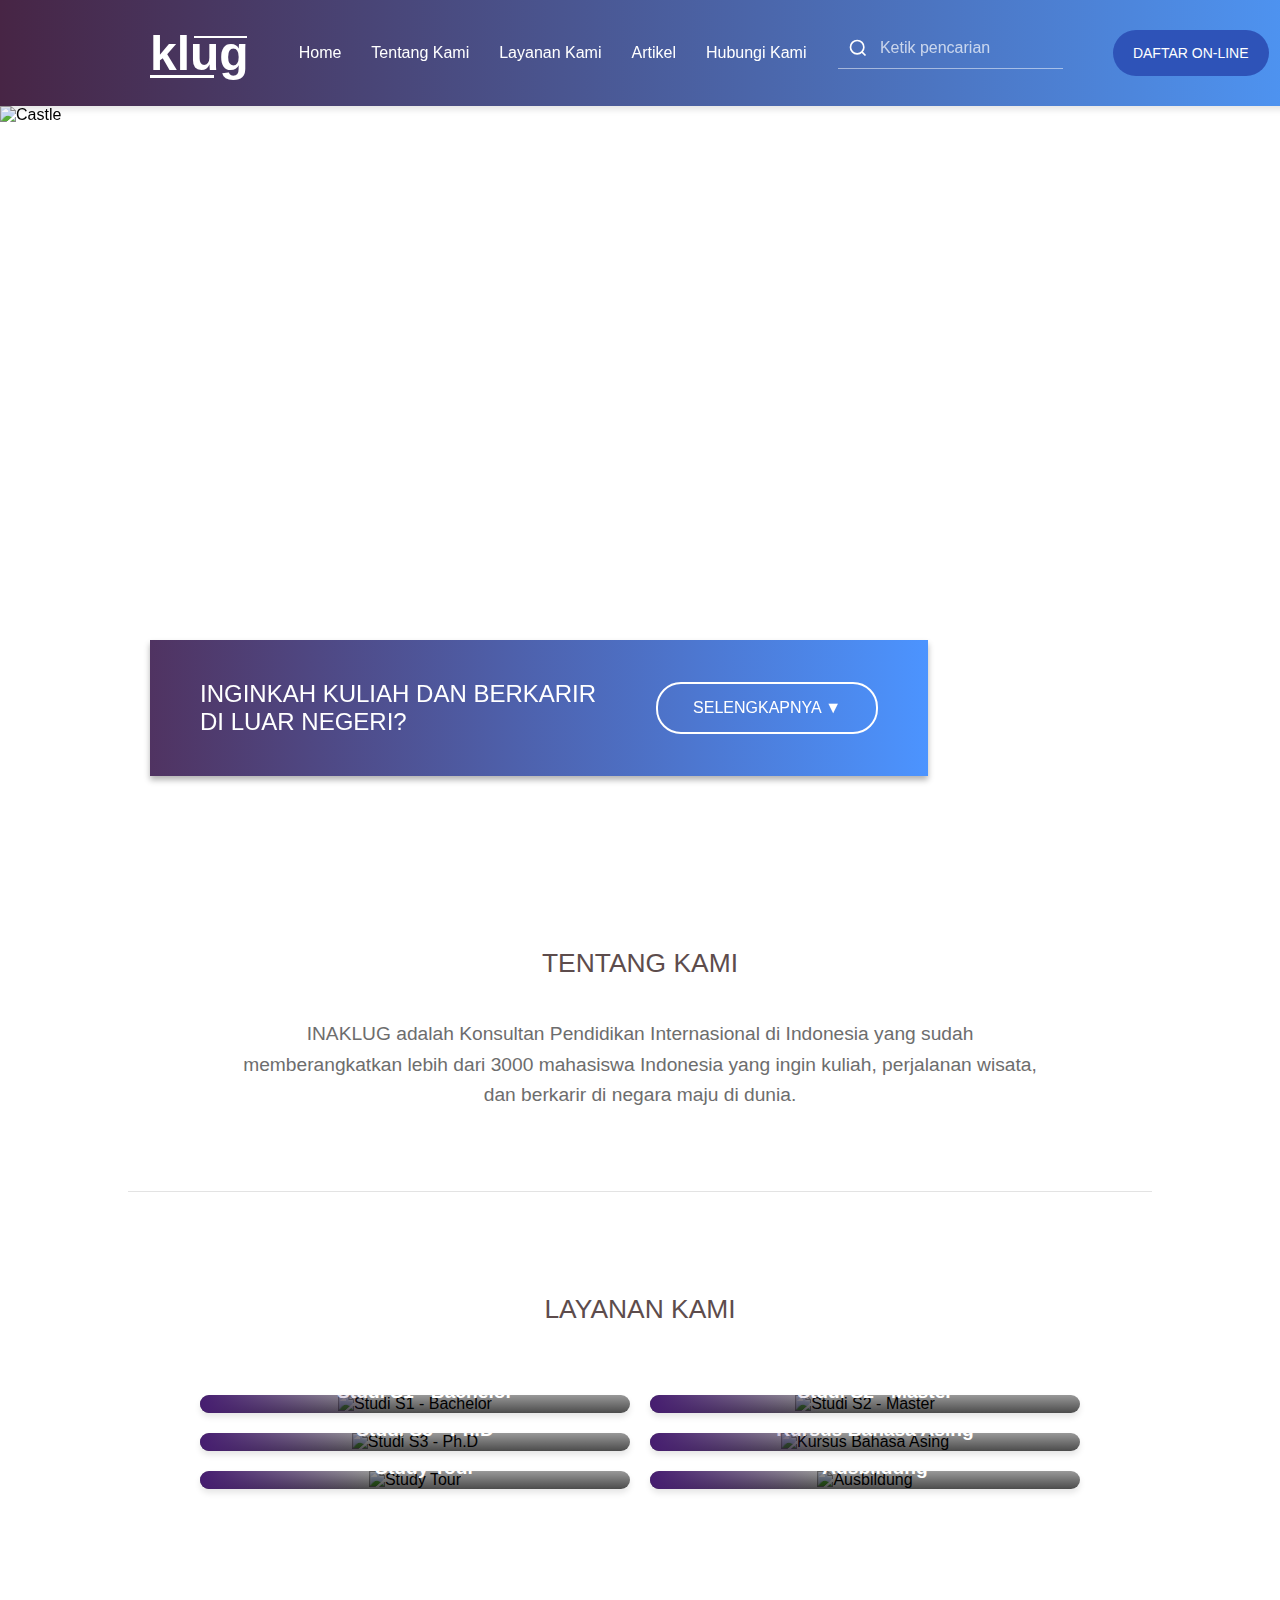
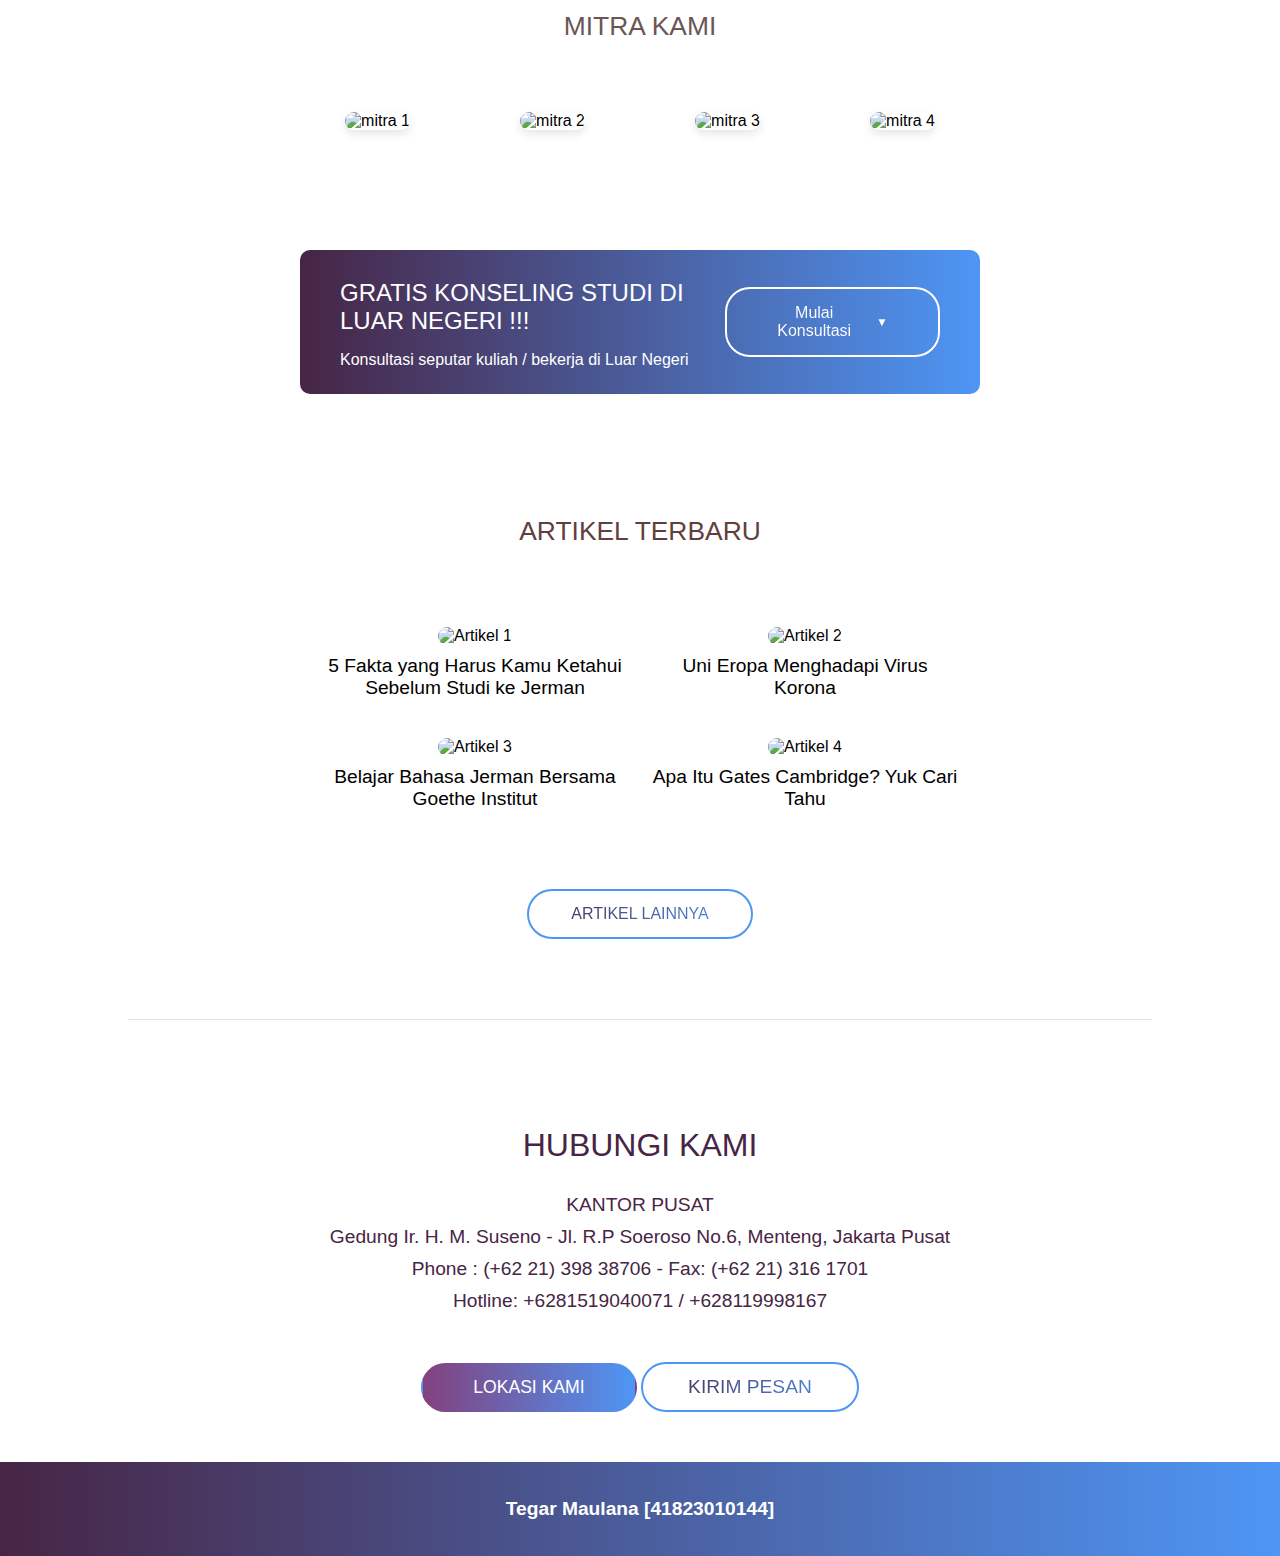
==== index.html @ 0ce497f2 "Add files via upload" ====
<!DOCTYPE html>
<html lang="id">
<head>
    <meta charset="UTF-8">
    <title>Klug</title>
    <link rel="stylesheet" href="styles.css">
</head>
<body>
    <header class="header">
        <div class="logo">Klug</div>
        <nav>
            <ul>
                <li><a href="index.html">Home</a></li>
                <li><a href="tentang.html">Tentang Kami</a></li>    
                <li><a href="layanan.html">Layanan Kami</a></li>
                <li><a href="artikel.html">Artikel</a></li>
                <li><a href="hubungi.html">Hubungi Kami</a></li>
            </ul>
        </nav>
        <div class="daftar">
            <div class="search-container">
                <svg xmlns="http://www.w3.org/2000/svg" class="search-icon" fill="none" viewBox="0 0 24 24" stroke="currentColor" stroke-width="2">
                    <circle cx="11" cy="11" r="8" />
                    <line x1="21" y1="21" x2="16.65" y2="16.65" />
                </svg>
                <input type="text" placeholder="Ketik pencarian">
            </div>
            <button>DAFTAR ON-LINE</button>
        </div>
            
    </header>
    
    <main>
        <section class="banner">
            <img src="picgedung/picgedung.png" alt="Castle">
            <div class="banner-text">
                <h1>
                    INGINKAH KULIAH DAN BERKARIR<br>
                    DI LUAR NEGERI?
                </h1>
                <button>SELENGKAPNYA <span>&#x25BC;</span></button>
            </div>              
        
        <!-- Additional sections for Tentang Kami and Hubungi Kami can go here -->
    </main>

<section class="about">
    <h2>TENTANG KAMI</h2>
    <p>INAKLUG adalah Konsultan Pendidikan Internasional di Indonesia yang sudah memberangkatkan lebih dari 3000 mahasiswa Indonesia yang ingin kuliah, perjalanan wisata, dan berkarir di negara maju di dunia.</p>
</section>
</main>

<!-- Garis Pemisah -->
<hr class="divider">

<!-- gambar tentang kami di halaman home-->
<section class="services">
    <h2>LAYANAN KAMI</h2>
    <div class="service-container">
        <div class="service-item">
            <img src="piclayanankami/bachelor.png" alt="Studi S1 - Bachelor">
            <p>Studi S1 - Bachelor</p>
        </div>
        <div class="service-item">
            <img src="piclayanankami/master.png" alt="Studi S2 - Master">
            <p>Studi S2 - Master</p>
        </div>
        <div class="service-item">
            <img src="piclayanankami/phd.png" alt="Studi S3 - Ph.D">
            <p>Studi S3 - Ph.D</p>
        </div>
        <div class="service-item">
            <img src="piclayanankami/kursus.png" alt="Kursus Bahasa Asing">
            <p>Kursus Bahasa Asing</p>
        </div>
        <div class="service-item">
            <img src="piclayanankami/studytour.png" alt="Study Tour">
            <p>Study Tour</p>
        </div>
        <div class="service-item">
            <img src="piclayanankami/ausbildung.png" alt="Ausbildung">
            <p>Ausbildung</p>
        </div>
    </div>
</section>

<!-- Mitra Kami -->
<section class="partners">
    <h2>MITRA KAMI</h2>
    <div class="partners-container">
        <div class="partner-item">
            <img src="mitra/mitra1.png" alt="mitra 1">
        </div>
        <div class="partner-item">
            <img src="mitra/mitra2.png" alt="mitra 2">
        </div>
        <div class="partner-item">
            <img src="mitra/mitra3.png" alt="mitra 3">
        </div>
        <div class="partner-item">
            <img src="mitra/mitra4.png" alt="mitra 4">
        </div>
    </div>

<!-- CTA - Mulai Konsultasi -->
<section class="cta">
    <div>
        <p>GRATIS KONSELING STUDI DI LUAR NEGERI !!!</p>
        <p>Konsultasi seputar kuliah / bekerja di Luar Negeri</p>
    </div>
    <button>Mulai Konsultasi</button>
</section>

<!-- Artikel Terbaru -->
<section class="articles">
    <h2>ARTIKEL TERBARU</h2>
    <div class="articles-container">
        <div class="article-item">
            <img src="foto_artikel/artikel1.jpg" alt="Artikel 1">
            <p>5 Fakta yang Harus Kamu Ketahui Sebelum Studi ke Jerman</p>
        </div>
        <div class="article-item">
            <img src="foto_artikel/artikel2.jpg" alt="Artikel 2">
            <p>Uni Eropa Menghadapi Virus Korona</p>
        </div>
        <div class="article-item">
            <img src="foto_artikel/artikel3.jpg" alt="Artikel 3">
            <p>Belajar Bahasa Jerman Bersama Goethe Institut</p>
        </div>
        <div class="article-item">
            <img src="foto_artikel/artikel4.jpg" alt="Artikel 4">
            <p>Apa Itu Gates Cambridge? Yuk Cari Tahu</p>
        </div>
    </div>
</section>

  <!-- Tombol Artikel Lainnya -->
  <div class="view-more-container">
    <button class="view-more-btn">ARTIKEL LAINNYA</button>
</div>
</section>

<!-- Garis Pemisah -->
<hr class="divider">

<!-- Hubungi Kami -->
<section class="contact">
    <h2>HUBUNGI KAMI</h2>
    <p>KANTOR PUSAT</p>
    <p>Gedung Ir. H. M. Suseno - Jl. R.P Soeroso No.6, Menteng, Jakarta Pusat</p>
    <p>Phone : (+62 21) 398 38706 - Fax: (+62 21) 316 1701</p>
    <p>Hotline: +6281519040071 / +628119998167</p>

    <!-- Tombol Lokasi Kami dan Kirim Pesan -->
    <div class="contact-buttons">
        <button class="contact-btn" id="lokasi-kami">LOKASI KAMI</button>
        <button class="contact-btn" id="kirim-pesan">KIRIM PESAN</button>
    </div>
</section>

<!-- Banner Paling Bawah -->
<section class="footer-banner">
    <div class="footer-banner-content">
        <h2>Tegar Maulana [41823010144]</h2>
    </div>
</section>
---- styles.css ----
/* Reset dasar untuk body dan html */
body, html {
    margin: 0;
    padding: 0;
    font-family: Arial, sans-serif;
}

/* Header dengan gradasi */
header {
    position: sticky;  /* Membuat header tetap mengikuti saat di-scroll */
    top: 0; /* Menempel di bagian atas */
    width: 100%; /* Memastikan lebar header mencakup seluruh layar */
    z-index: 1000; /* Menjaga header tetap di atas konten lain */
    background-color: #fff; /* Pastikan ada warna latar belakang untuk menghindari elemen transparan */
    box-shadow: 0 4px 6px rgba(0, 0, 0, 0.1); /* Menambahkan bayangan pada header untuk efek depth */
    background: linear-gradient(to right, #472545, #4e96f5); /* Gradasi dari ungu ke biru tua */
    color: white;
    display: flex;
    justify-content: space-between;
    align-items: center;
    padding: 20px 20px;
}

/* Memperbesar tulisan "Klug" */
.header .logo {
    font-size: 3em;  /* Ukuran font yang lebih besar */
    font-weight: bold;  /* Menebalkan teks */
    color: #ffffff; /* Warna teks */
    margin-left: 130px; /* Menggeser teks 20px ke kanan */
}
/* Logo dengan efek garis */
.logo {
    position: relative; /* Dibutuhkan untuk posisi elemen pseudo */
    font-size: 3em; /* Ukuran font besar */
    font-weight: bold; /* Teks tebal */
    color: white; /* Warna teks */
    text-transform: lowercase; /* Huruf kecil */
    text-align: center; /* Rata tengah */
}

/* Garis di atas dan bawah huruf menggunakan pseudo-elemen */
.logo::before{
    content: ""; /* Membuat elemen kosong untuk garis */
    position: absolute;
    width: 53%; /* Panjang garis sama dengan teks */
    height: 2.3px; /* Ketebalan garis */
    background-color: white; /* Warna garis */
    left: 45%;
}
.logo::after {
    content: ""; /* Membuat elemen kosong untuk garis */
    position: absolute;
    width: 65%; /* Panjang garis sama dengan teks */
    height: 2.3px; /* Ketebalan garis */
    background-color: white; /* Warna garis */
    left: 0;
}

.logo::before {
    top: 10px; /* Jarak garis atas dari teks */
}

.logo::after {
    bottom: 3px; /* Jarak garis bawah dari teks */
}

/* Memberikan jarak antara logo dan menu navigasi */
nav {
    margin-left: 50px; /* Tambahkan jarak antara "Klug" dan menu */
}

/* Menata daftar menu */
nav ul {
    list-style: none; /* Menghilangkan bullet points */
    padding: 0;
    display: flex; /* Mengatur elemen menu dalam satu baris */
    gap: 30px; /* Memberikan jarak antar menu */
}

/* Menata setiap item menu */
nav ul li a {
    color: white; /* Warna teks */
    text-decoration: none; /* Hilangkan garis bawah */
    font-size: 16px; /* Ukuran font menu */
}


/* Kontainer utama untuk input dan tombol */
.daftar {
    display: flex; /* Atur elemen secara horizontal */
    align-items: center; /* Meratakan elemen secara vertikal */
    gap: 50px; /* Jarak antara pencarian dan tombol */
    margin: 10px auto; /* Posisi tengah horizontal */
    max-width: 600px; /* Lebar maksimum kontainer */
}

/* Kontainer utama untuk search bar */
.search-bar {
    display: flex;
    justify-content: center; /* Untuk memposisikan elemen di tengah */
    align-items: center; /* Meratakan secara vertikal */
    background: linear-gradient(90deg, rgba(0, 150, 255, 0.8), rgba(0, 80, 255, 0.6)); /* Gradasi biru */
    padding: 15px; /* Jarak luar untuk kontainer */
    border-radius: 25px; /* Membuat sudut oval */
    width: 350px; /* Lebar kotak pencarian */
    margin: auto; /* Memposisikan elemen di tengah halaman */
    box-shadow: 0 4px 6px rgba(0, 0, 0, 0.2); /* Bayangan untuk efek 3D */
}

/* Kontainer input dan ikon */
.search-container {
    display: flex;
    align-items: center; /* Meratakan ikon dan input secara vertikal */
    border-bottom: 1px solid rgba(255, 255, 255, 0.5); /* Garis bawah */
    padding-bottom: 10px; /* Jarak dari teks ke garis bawah */
    width: 100%; /* Memastikan mengambil seluruh lebar */
}

/* Ikon pencarian */
.search-icon {
    width: 20px; /* Ukuran ikon */
    height: 20px; /* Ukuran ikon */
    color: rgba(255, 255, 255, 0.8); /* Warna ikon putih transparan */
    margin-right: 10px; /* Jarak antara ikon dan input */
    flex-shrink: 0; /* Pastikan ikon tidak mengecil */
}

/* Input pencarian */
.search-container input {
    border: none; /* Hilangkan border default */
    background: transparent; /* Latar belakang transparan */
    outline: none; /* Hilangkan outline saat fokus */
    font-size: 14px; /* Ukuran teks */
    color: white; /* Warna teks */
    flex: 1; /* Input mengambil ruang yang tersedia */
}

/* Placeholder untuk input */
.search-container input::placeholder {
    color: rgba(255, 255, 255, 0.7); /* Warna placeholder putih dengan transparansi */
    font-size: 16px; /* Ukuran placeholder sama seperti teks */
}


/* Ikon pencarian */
.search-container .search-icon {
    font-size: 18px; /* Ukuran ikon */
    color: white; /* Warna ikon */
    margin-left: 10px; /* Jarak antara ikon dan input */
}

/* Tombol Daftar Online */
.daftar button {
    padding: 15px 20px; /* Jarak dalam tombol */
    background-color: #2e53b8; /* Warna latar belakang tombol */
    border: none; /* Hilangkan border */
    color: white; /* Warna teks */
    cursor: pointer;
    border-radius: 25px; /* Membuat tombol berbentuk oval */
    font-size: 14px; /* Ukuran teks */
    font-weight: normal; /* Teks tebal */
    white-space: nowrap; /* Pastikan teks dalam tombol tidak terpotong */
    flex-shrink: 0; /* Mencegah tombol mengecil jika ruang terbatas */
    transition: background-color 0.3s ease;
}

/* Efek hover untuk tombol */
.daftar button:hover {
    background-color: #17277e; /* Warna tombol saat hover */
}


/* Banner */
.banner {
    position: sticky;
    top: 0;
    width: 100%;
    height: 770px; /* Membuat banner lebih tinggi */
    overflow: hidden;
    z-index: 100; /* Memastikan banner tetap di atas konten lain */
}

/* Menjaga gambar agar memenuhi area */
.banner img {
    width: 100%;
    height: 100%;
    object-fit: cover; /* Menjamin gambar memenuhi area tanpa distorsi */
}

.banner-text {
    display: flex; /* Atur sebagai flexbox */
    justify-content: space-between; /* Memisahkan elemen ke kiri dan kanan */
    align-items: center; /* Rata tengah secara vertikal */
    position: absolute;
    bottom: 100px; /* Jarak dari bawah */
    left: 150px; /* Jarak dari kiri */
    color: white;
    background: linear-gradient(90deg, rgba(36, 0, 58, 0.8), rgba(31, 121, 255, 0.8));
    padding: 40px 50px;
    border-radius: 0px;
    box-shadow: 0 4px 6px rgba(0, 0, 0, 0.3);
    max-width: 800px; /* Sesuaikan lebar */
}

.banner-text h1 {
    font-size: 1.5em;
    font-weight: normal;
    margin: 0;
    flex: 1; /* Biarkan teks mengambil lebih banyak ruang */
}

.banner-text button {
    padding: 15px 35px;
    background: transparent;
    border: 2px solid white;
    color: white;
    cursor: pointer;
    border-radius: 25px;
    font-size: 16px;
    font-weight: normal;
    transition: background-color 0.3s ease, color 0.3s ease, border-color 0.3s ease;
    flex: 0 0 auto; /* Pastikan tombol tidak melar */
    margin-left: 60px; /* Tambahkan margin kiri untuk menggeser tombol ke kanan */
}

.banner-text button:hover {
    background: linear-gradient(90deg, rgba(255, 255, 255, 0.8), rgba(255, 255, 255, 0.5));
    color: #ffffff;
    border-color: rgba(255, 255, 255, 0.8);
}

/* Footer dengan gradasi */
footer {
    background: linear-gradient(to right, #472545, #4e96f5); /* Gradasi dari ungu ke biru tua */
    color: white;
    text-align: center;
    padding: 10px 0;
}

/* Section Tentang Kami */
.about {
    padding: 50px 20px; /* Jarak di dalam section */
    text-align: center; /* Rata tengah */
    background-color: #ffffff; /* Warna latar belakang terang */
    color: #333; /* Warna teks */
}

.about h2 {
    font-size: 1.65em; /* Ukuran judul lebih besar */
    margin-bottom: 40px; /* Jarak bawah judul */
    font-weight: normal; /* Menebalkan judul */
    color: #5d4c4c; /* Warna ungu gelap */
}

.about p {
    font-size: 1.2em; /* Ukuran teks paragraf */
    line-height: 1.6; /* Spasi antar baris */
    max-width: 800px; /* Batas lebar paragraf */
    margin: 0 auto; /* Pusatkan paragraf */
    color: #6d6d6d; /* Warna teks abu-abu gelap */
}

/* Garis Pemisah */
.divider {
    border: 0; /* Menghapus border default */
    border-top: 1px solid #e3e3e3; /* Menambahkan garis tipis berwarna ungu gelap */
    margin: 30px auto; /* Memberikan jarak atas dan bawah */
    width: 80%; /* Mengatur lebar garis agar tidak terlalu lebar */
}

/* Section Layanan Kami */
.services {
    padding: 50px 200px;
    background-color: #ffffff; /* Warna latar belakang putih */
    text-align: center;
}

.services h2 {
    font-size: 1.65em; /* Ukuran judul lebih besar */
    margin-bottom: 70px; /* Jarak bawah judul */
    font-weight: normal; /* Menghilangkan efek bold */
    color: #5d4c4c; /* Warna ungu gelap */
}

.service-container {
    display: grid;
    grid-template-columns: repeat(auto-fit, minmax(300px, 1fr)); /* Layout grid responsif */
    gap: 20px; /* Jarak antar item */
}

.service-item {
    position: relative;
    overflow: hidden;
    border-radius: 10px;
    box-shadow: 0 4px 6px rgba(0, 0, 0, 0.1); /* Bayangan lembut */
    transition: transform 0.3s ease;
}

.service-item:hover {
    transform: scale(1.05); /* Efek zoom pada gambar saat hover */
}

.service-item img {
    width: 100%;
    height: 100%;
    object-fit: cover; /* Agar gambar memenuhi area tanpa distorsi */
    transition: transform 0.3s ease; /* Animasi saat hover */
}

.service-item::before {
    content: ''; /* Menambahkan overlay */
    position: absolute;
    top: 0;
    left: 0;
    bottom: 0;
    width: 40%; /* Lebar bayangan ungu di sisi kiri */
    background: linear-gradient(to right, rgb(70, 29, 112), transparent); /* Bayangan ungu */
    z-index: 1;
}

.service-item p {
    position: absolute;
    bottom: 0;
    width: 100%;
    background: linear-gradient(to top, rgba(0, 0, 0, 0.7), rgba(0, 0, 0, 0));
    color: white;
    padding: 10px;
    margin: 0;
    text-align: center;
    font-size: 1.2em;
    font-weight: bold;
}

/* Section Mitra Kami */
.partners {
    padding: 50px 100px; /* Jarak di dalam section */
    background-color: #ffffff; /* Latar belakang abu-abu terang */
    text-align: center;
    margin: 0 200px; /* Menambahkan margin di kiri dan kanan untuk memberi ruang */
}

.partners h2 {
    font-size: 1.65em;
    font-weight: normal;
    margin-bottom: 70px;
    color: #6a5656; /* Warna hitam */
}

.partners-container {
    display: grid;
    grid-template-columns: repeat(4, 1fr); /* Empat kolom */
    gap: 20px; /* Jarak antar gambar */
    justify-items: center; /* Agar gambar terpusat */
}

.partner-item img {
    max-width: 100%;
    height: auto;
    border-radius: 10px;
    box-shadow: 0 4px 10px rgba(0, 0, 0, 0.1); /* Bayangan lembut */
    transition: transform 0.3s ease;
}

.partner-item img:hover {
    transform: scale(1.05); /* Efek zoom pada gambar mitra saat hover */
}


/* Call to Action */
.cta {
    background: linear-gradient(to right, #472545, #4e96f5); /* Gradasi dari ungu ke biru */
    padding: 5px 40px;
    color: white;
    margin-top: 120px;
    margin-bottom: 50px; /* Memberikan jarak antara CTA dan footer */
    border-radius: 10px;
    display: flex; /* Menggunakan flexbox untuk mengatur posisi elemen */
    align-items: center; /* Menyelaraskan elemen secara vertikal */
    justify-content: space-between; /* Menyebarkan elemen dengan tombol di kanan */
    text-align: left; /* Menyelaraskan teks ke kiri */
}

.cta p {
    font-size: 1.5em; /* Ukuran font untuk judul */
    margin-bottom: 10px; /* Memberikan jarak antar teks */
    font-weight: normal;
}

.cta p:nth-of-type(2) {
    font-size: 1em; /* Ukuran font yang lebih kecil untuk teks kedua */
    margin-bottom: 20px; /* Memberikan jarak di bawah teks */
}

/* Menata tombol */
.cta button {
    padding: 15px 50px;
    background-color: transparent; /* Latar belakang transparan */
    color: transparent; /* Membuat teks transparan agar gradasi terlihat */
    font-size: 1em;
    font-weight: normal;
    border: 2px solid transparent; /* Membuat border transparan untuk tombol */
    cursor: pointer;
    border-radius: 25px; /* Membuat tombol berbentuk oval */
    background-image: linear-gradient(to right, #ffffff, #ffffff); /* Gradasi dari ungu ke biru pada teks */
    background-clip: text; /* Menerapkan gradasi ke teks */
    cursor: pointer;
    border: 2px solid #ffffff; /* Menambahkan border dengan warna putih */
    display: inline-flex;
    align-items: center;
    justify-content: center;
}

.cta button:hover {
    background-color: #ffffff;
    color: rgb(204, 204, 204);
}

.cta button::after {
    content: ' ▼';
    font-size: 12px;
    margin-left: 25px;
}

/* Section Artikel Terbaru */
.articles {
    padding: 50px 20px; /* Jarak di dalam section */
    background-color: #ffffff; /* Latar belakang putih */
    text-align: center;
}

.articles h2 {
    font-size: 1.65em; /* Ukuran judul lebih besar */
    margin-bottom: 80px; /* Jarak bawah judul */
    font-weight: normal;
    color: #633e3e; /* Warna ungu gelap */
}

.articles-container {
    display: grid;
    grid-template-columns: repeat(2, 1fr); /* Dua kolom */
    gap: 20px; /* Jarak antar gambar */
    justify-items: center; /* Agar gambar terpusat */
}

.article-item {
    position: relative;
    text-align: center;
}

.article-item img {
    width: 100%;
    height: 300px; /* Tetapkan tinggi gambar tetap */
    object-fit: cover; /* Agar gambar memenuhi area tanpa distorsi */
    border-radius: 10px; /* Sudut melengkung pada gambar */
    transition: transform 0.3s ease;
}

.article-item:hover img {
    transform: scale(1.05); /* Efek zoom pada gambar saat hover */
}

.article-item p {
    margin-top: 10px; /* Memberikan jarak antara gambar dan teks */
    font-size: 1.2em;
    color: #000000; /* Warna teks ungu gelap */
    font-weight: normal;
    text-align: center;
}

/* Tombol Artikel Lainnya */
.view-more-container {
    margin-top: 10px; /* Memberikan jarak antara artikel dan tombol */
    text-align: center; /* Menyelaraskan tombol di tengah */
}

.view-more-btn {
    padding: 14px 42px;
    background-color: transparent; /* Latar belakang transparan */
    color: transparent; /* Membuat teks transparan agar gradasi terlihat */
    font-size: 1em;
    font-weight: normal;
    border: 2px solid transparent; /* Membuat border transparan untuk tombol */
    border-radius: 25px; /* Membuat tombol berbentuk oval */
    background-image: linear-gradient(to right, #472545, #4e96f5); /* Gradasi dari ungu ke biru pada teks */
    background-clip: text; /* Menerapkan gradasi ke teks */
    cursor: pointer;
    border: 2px solid #4e96f5; /* Menambahkan border dengan warna biru */
}

/* Garis Pemisah */
.divider {
    border: 0; /* Menghapus border default */
    border-top: 1px solid #e3e3e3; /* Menambahkan garis tipis berwarna ungu gelap */
    margin: 30px auto; /* Memberikan jarak atas dan bawah */
    width: 80%; /* Mengatur lebar garis agar tidak terlalu lebar */
}

/* Section Hubungi Kami */
.contact {
    padding: 50px 20px; /* Jarak di dalam section */
    background-color: #ffffff; /* Latar belakang putih */
    text-align: center;
}

.contact h2 {
    font-size: 2em;
    margin-bottom: 30px;
    font-weight: normal;
    color: #472545; /* Warna ungu gelap */
}

.contact p {
    font-size: 1.2em;
    color: #472545;
    margin: 10px 0;
}

.contact-buttons {
    margin-top: 50px;
}

/* Tombol Kirim Pesan */
.contact-btn {
    padding: 12px 45px;
    background-color: transparent; /* Latar belakang transparan */
    color: transparent; /* Membuat teks transparan agar gradasi terlihat */
    font-size: 1.2em;
    font-weight: normal;
    border: 2px solid transparent; /* Membuat border transparan untuk tombol */
    border-radius: 25px; /* Membuat tombol berbentuk oval */
    background-image: linear-gradient(to right, #472545, #4e96f5); /* Gradasi dari ungu ke biru pada teks */
    background-clip: text; /* Menerapkan gradasi ke teks */
    cursor: pointer;
    border: 2px solid #4e96f5; /* Menambahkan border dengan warna biru */
}

/* Tombol Lokasi Kami */
#lokasi-kami {
    padding: 12px 50px;
    background: linear-gradient(to right, #83417e, #4e96f5); /* Gradasi dari ungu ke biru */
    color: white; /* Warna teks putih */
    font-size: 1.1em;
    font-weight: normal;
    border: 2px solid transparent; /* Border transparan untuk tombol */
    border-radius: 25px; /* Membuat tombol berbentuk oval */
    cursor: pointer;
}

/* Banner Paling Bawah */
.footer-banner {
    background: linear-gradient(to right, #472545, #4e96f5); /* Gradasi dari ungu ke biru */
    padding: 20px 0; /* Jarak atas dan bawah pada banner */
    text-align: center;
}

.footer-banner h2 {
    font-size: 1.2em;
    color: white; /* Warna teks putih */
    font-weight: bold;
}

/* Scrollbar Transparan */
body::-webkit-scrollbar {
    width: 8px; /* Lebar scrollbar vertikal */
    height: 8px; /* Tinggi scrollbar horizontal */
}

body::-webkit-scrollbar-thumb {
    background-color: rgba(142, 122, 122, 0.4); /* Warna transparan untuk thumb (bagian yang digerakkan) */
    border-radius: 10px; /* Membuat sudut membulat */
}

body::-webkit-scrollbar-thumb:hover {
    background-color: rgba(22, 22, 22, 0.7); /* Warna lebih terang saat hover */
}

body::-webkit-scrollbar-track {
    background-color: transparent; /* Latar belakang scrollbar */
}
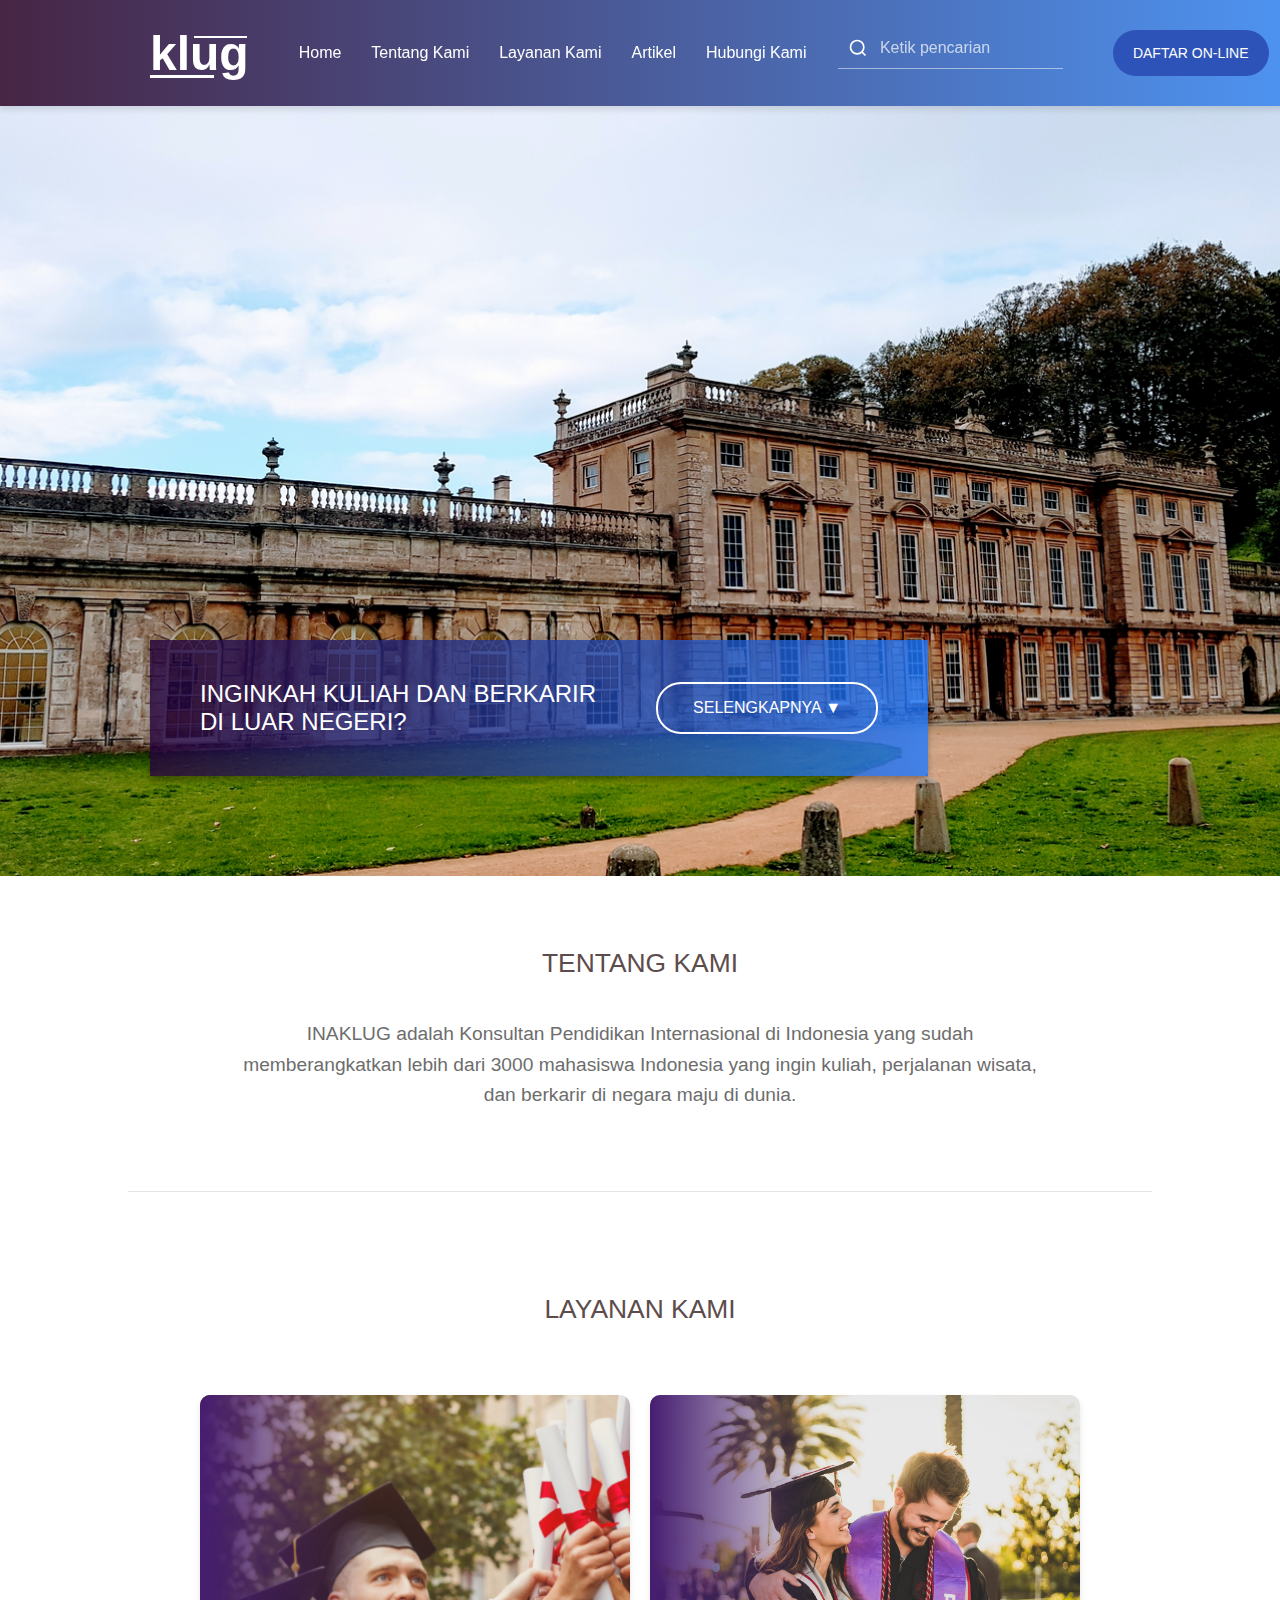
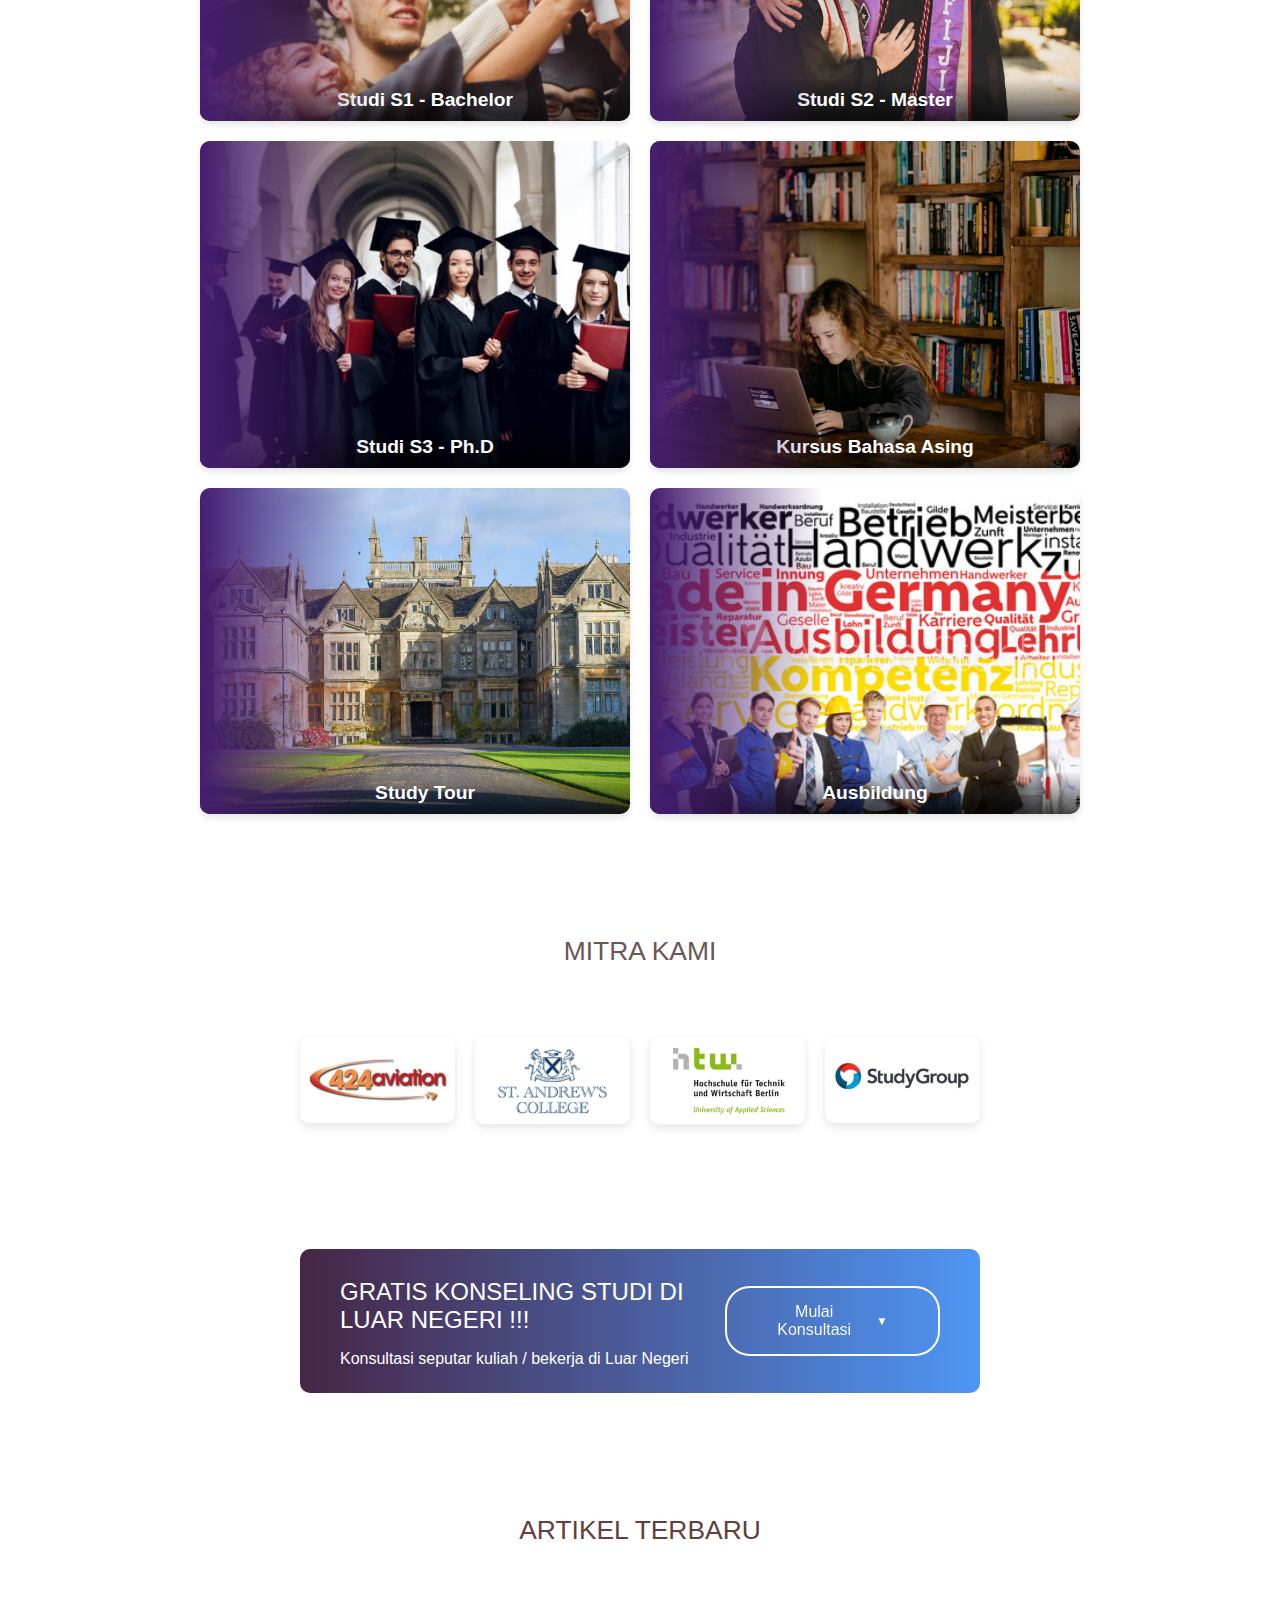
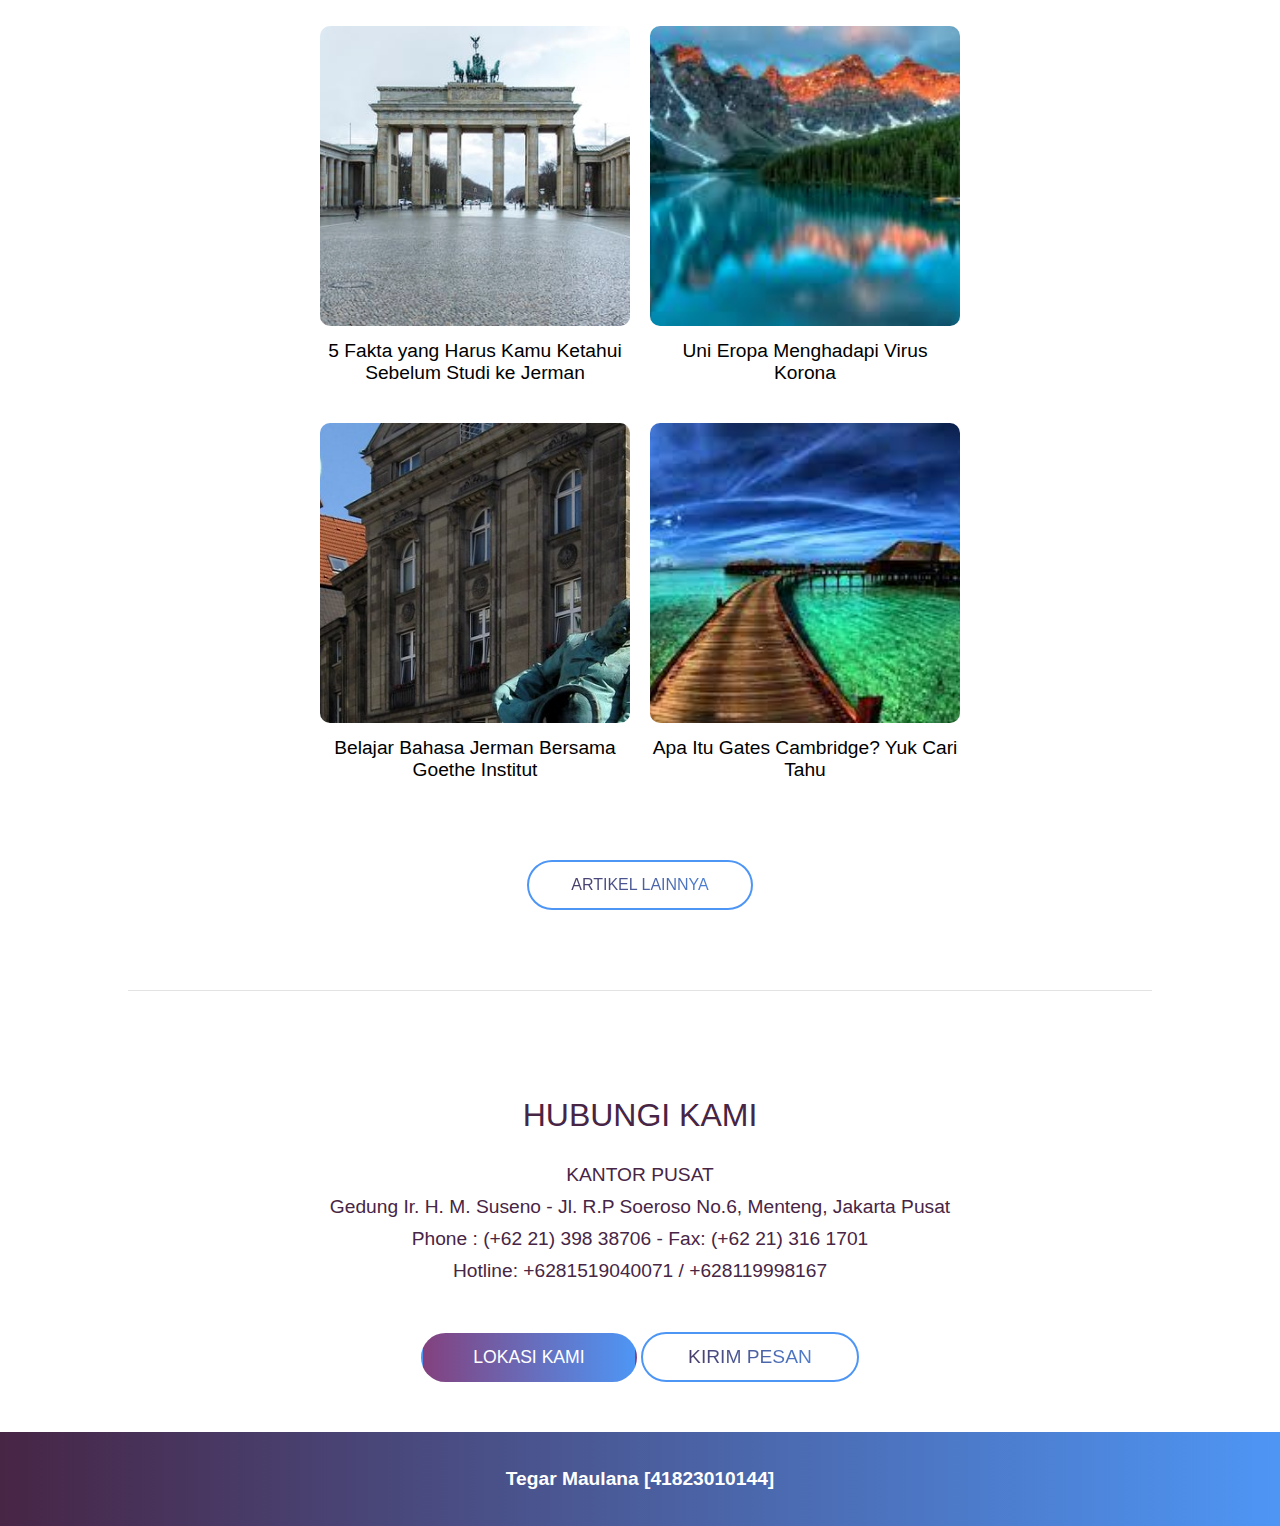
==== commit f8fe8f57: "Update index.html" ====
--- a/index.html
+++ b/index.html
@@ -10,11 +10,12 @@
         <div class="logo">Klug</div>
         <nav>
             <ul>
-                <li><a href="index.html">Home</a></li>
+                <li><a href="index.html" class="active">Home</a></li>
                 <li><a href="tentang.html">Tentang Kami</a></li>    
-                <li><a href="layanan.html">Layanan Kami</a></li>
-                <li><a href="artikel.html">Artikel</a></li>
+                <li><a href="#">Layanan Kami</a></li>
+                <li><a href="#">Artikel</a></li>                
                 <li><a href="hubungi.html">Hubungi Kami</a></li>
+
             </ul>
         </nav>
         <div class="daftar">
@@ -163,4 +164,4 @@
     <div class="footer-banner-content">
         <h2>Tegar Maulana [41823010144]</h2>
     </div>
-</section>+</section>
